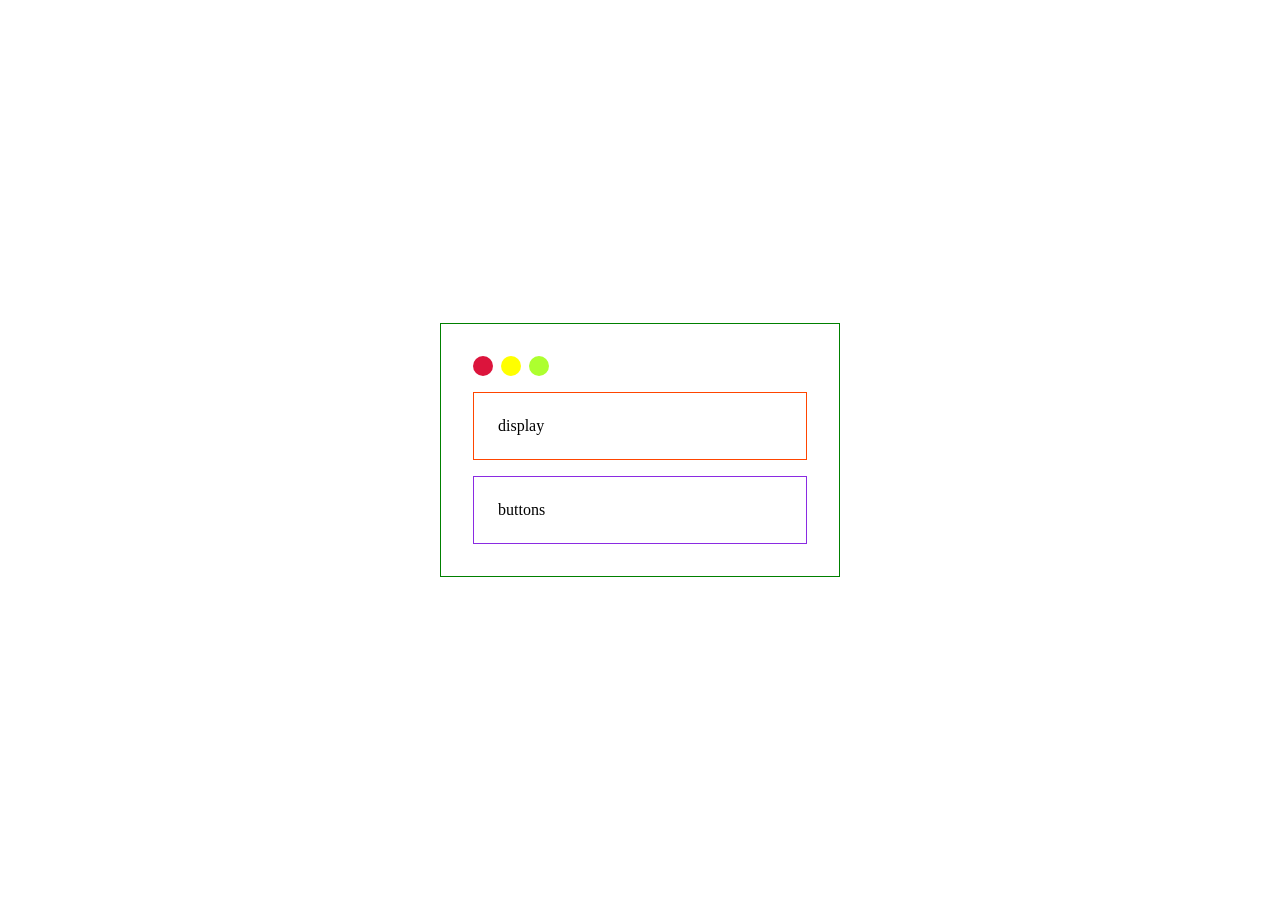
==== oz-team-project-calculator/index.html @ bdd518cd "feat: 계산기 프로그램: HTML 목업, 기본 스타일 시트 작성" ====
<!DOCTYPE html>
<html lang="ko">
  <head>
    <meta charset="UTF-8" />
    <meta name="viewport" content="width=device-width, initial-scale=1.0" />
    <title>계산기</title>
    <link rel="stylesheet" href="style.css" />
  </head>
  <body>
    <!-- Container -->
    <div class="container">
      <!-- Calculator -->
      <div class="calculator">
        <header class="calculator__header">
          <button class="calculator__header-button calculator__header-button--close"></button>
          <button class="calculator__header-button calculator__header-button--minimize"></button>
          <button class="calculator__header-button calculator__header-button--maximize"></button>
        </header>
        <section class="calculator__display">display</section>
        <section class="calculator__buttons">buttons</section>
      </div>
      <!-- /Calculator -->
    </div>
    <!-- /Container -->
  </body>
</html>
---- oz-team-project-calculator/style.css ----
@charset "utf-8";

/* Reset */
* {
  padding: 0;
  margin: 0;
  box-sizing: border-box;
}
html,
body {
  height: 100%;
}
button {
  border: 0;
  cursor: pointer;
}

/* Container */
.container {
  height: 100%;
  display: flex;
  align-items: center;
  justify-content: center;
}

/* Calculator */
.calculator {
  display: flex;
  flex-direction: column;
  gap: 16px;
  width: 400px;
  padding: 32px;
  border: 1px solid green;
}
.calculator__header {
  display: flex;
  gap: 8px;
}
.calculator__header-button {
  width: 20px;
  height: 20px;
  border-radius: 50%;
}
.calculator__header-button--close {
  background-color: crimson;
}
.calculator__header-button--minimize {
  background-color: yellow;
}
.calculator__header-button--maximize {
  background-color: greenyellow;
}
.calculator__display {
  padding: 24px;
  border: 1px solid orangered;
}
.calculator__buttons {
  padding: 24px;
  border: 1px solid blueviolet;
}
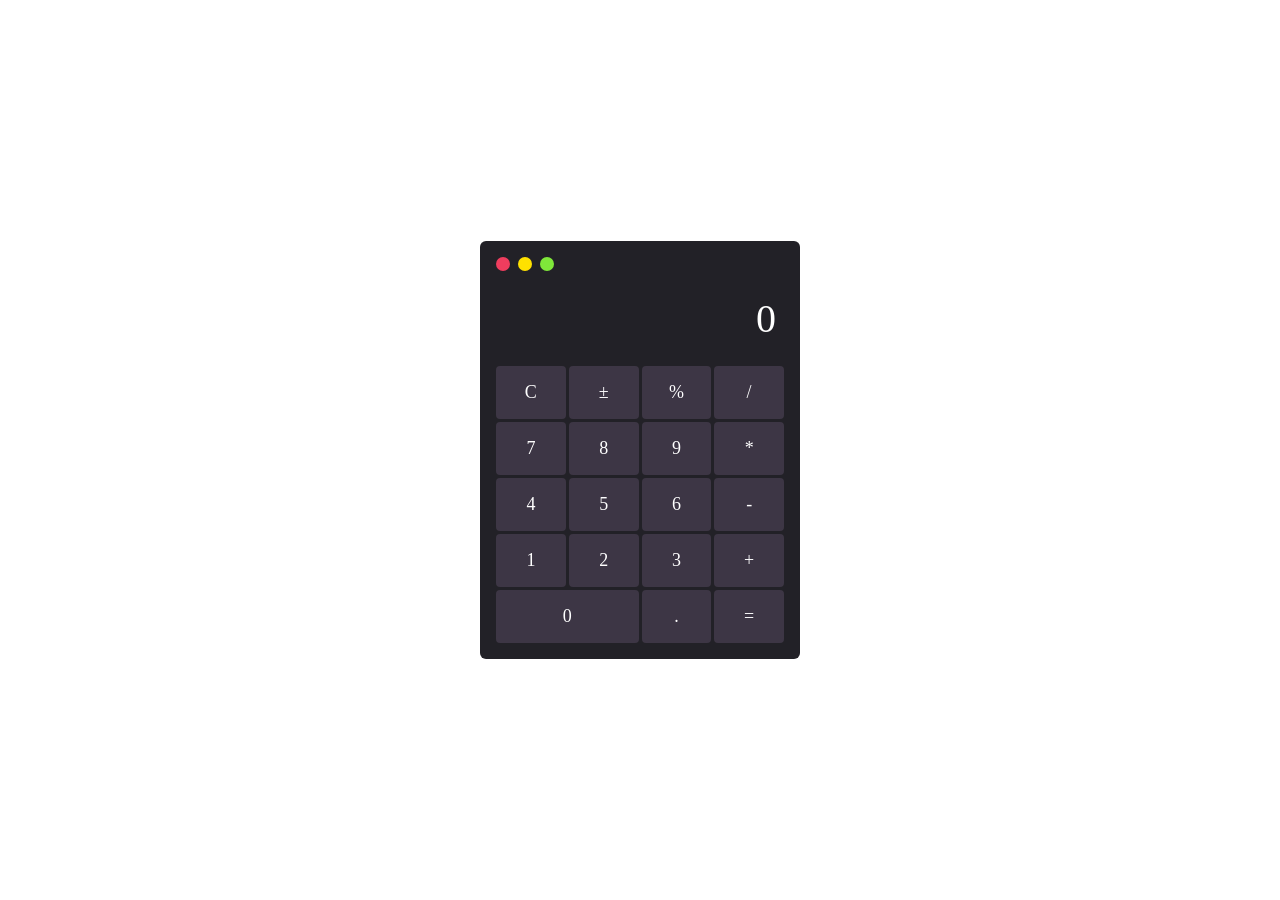
==== commit fd18cff6: "feat: HTML 구조 업데이트, css 변수 설정 및 스타일링 업데이트" ====
--- a/oz-team-project-calculator/index.html
+++ b/oz-team-project-calculator/index.html
@@ -16,8 +16,30 @@
           <button class="calculator__header-button calculator__header-button--minimize"></button>
           <button class="calculator__header-button calculator__header-button--maximize"></button>
         </header>
-        <section class="calculator__display">display</section>
-        <section class="calculator__buttons">buttons</section>
+        <section class="calculator__display">
+          <input type="text" class="calculator__result-input" readonly value="0" />
+        </section>
+        <section class="calculator__buttons">
+          <button class="calculator__button calculator__button--function">C</button>
+          <button class="calculator__button calculator__button--function">±</button>
+          <button class="calculator__button calculator__button--function">%</button>
+          <button class="calculator__button calculator__button--operator">/</button>
+          <button class="calculator__button calculator__button--number">7</button>
+          <button class="calculator__button calculator__button--number">8</button>
+          <button class="calculator__button calculator__button--number">9</button>
+          <button class="calculator__button calculator__button--operator">*</button>
+          <button class="calculator__button calculator__button--number">4</button>
+          <button class="calculator__button calculator__button--number">5</button>
+          <button class="calculator__button calculator__button--number">6</button>
+          <button class="calculator__button calculator__button--operator">-</button>
+          <button class="calculator__button calculator__button--number">1</button>
+          <button class="calculator__button calculator__button--number">2</button>
+          <button class="calculator__button calculator__button--number">3</button>
+          <button class="calculator__button calculator__button--operator">+</button>
+          <button class="calculator__button calculator__button--number calculator__button--zero">0</button>
+          <button class="calculator__button">.</button>
+          <button class="calculator__button">=</button>
+        </section>
       </div>
       <!-- /Calculator -->
     </div>
--- a/oz-team-project-calculator/style.css
+++ b/oz-team-project-calculator/style.css
@@ -5,6 +5,7 @@
   padding: 0;
   margin: 0;
   box-sizing: border-box;
+  font: inherit;
 }
 html,
 body {
@@ -13,6 +14,21 @@
 button {
   border: 0;
   cursor: pointer;
+}
+
+/* Custom variables */
+:root {
+  --color-primary: #4b80dc;
+  --color-calculator: #222127;
+  --color-button: #3d3645;
+  --color-button-hover: #484051;
+  --color-button-active: #2e2835;
+  --color-black: #232429;
+  --color-white: #fff;
+  --color-red: #ef3d5e;
+  --color-yellow: #ffe100;
+  --color-green: #7fe73a;
+  --gap-button: 3px;
 }
 
 /* Container */
@@ -28,33 +44,63 @@
   display: flex;
   flex-direction: column;
   gap: 16px;
-  width: 400px;
-  padding: 32px;
-  border: 1px solid green;
+  width: 320px;
+  padding: 16px;
+  background-color: var(--color-calculator);
+  border-radius: 6px;
 }
 .calculator__header {
   display: flex;
   gap: 8px;
 }
 .calculator__header-button {
-  width: 20px;
-  height: 20px;
+  width: 14px;
+  height: 14px;
   border-radius: 50%;
 }
 .calculator__header-button--close {
-  background-color: crimson;
+  background-color: var(--color-red);
 }
 .calculator__header-button--minimize {
-  background-color: yellow;
+  background-color: var(--color-yellow);
 }
 .calculator__header-button--maximize {
-  background-color: greenyellow;
+  background-color: var(--color-green);
 }
 .calculator__display {
-  padding: 24px;
-  border: 1px solid orangered;
+  border-radius: 4px;
+}
+.calculator__result-input {
+  width: 100%;
+  height: 100%;
+  padding: 8px;
+  border: 0;
+  outline: 0;
+  background-color: transparent;
+  color: var(--color-white);
+  font-size: 40px;
+  text-align: right;
 }
 .calculator__buttons {
-  padding: 24px;
-  border: 1px solid blueviolet;
+  display: flex;
+  flex-wrap: wrap;
+  gap: var(--gap-button);
 }
+.calculator__button {
+  flex: 1 0 calc(25% - var(--gap-button));
+  padding: 16px;
+  border-radius: 4px;
+  background-color: var(--color-button);
+  color: var(--color-white);
+  font-size: 18px;
+}
+.calculator__button:hover {
+  background-color: var(--color-button-hover);
+}
+.calculator__button:active {
+  background-color: var(--color-button-active);
+}
+.calculator__button--zero {
+  flex-basis: calc(50% - var(--gap-button) / 2);
+  max-width: calc(50% - var(--gap-button) / 2);
+}
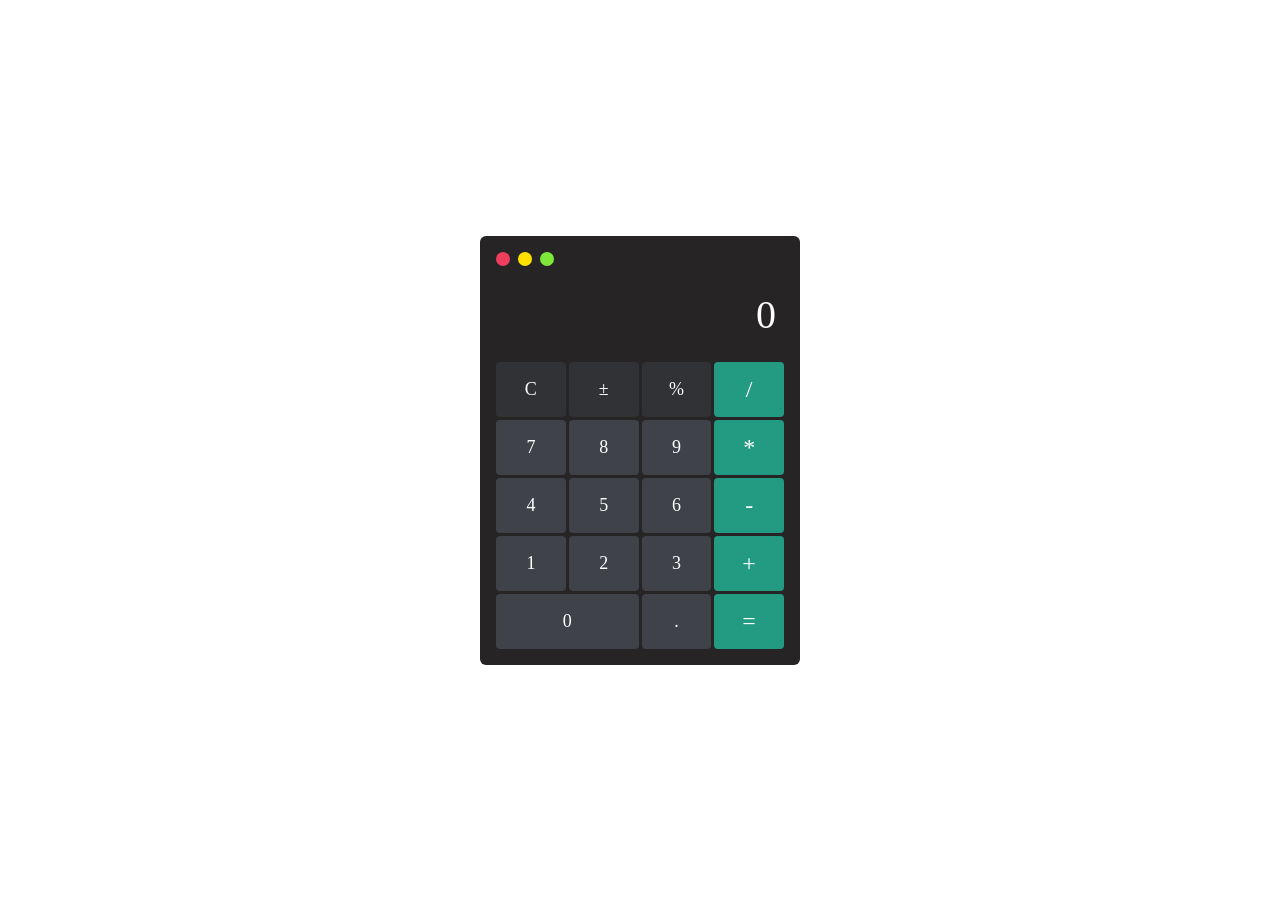
==== commit bdd690bf: "fix: 계산기 컬러 변경, 클래스 이름 및 변수명 변경" ====
--- a/oz-team-project-calculator/index.html
+++ b/oz-team-project-calculator/index.html
@@ -5,6 +5,7 @@
     <meta name="viewport" content="width=device-width, initial-scale=1.0" />
     <title>계산기</title>
     <link rel="stylesheet" href="style.css" />
+    <script defer src="script.js"></script>
   </head>
   <body>
     <!-- Container -->
@@ -17,7 +18,7 @@
           <button class="calculator__header-button calculator__header-button--maximize"></button>
         </header>
         <section class="calculator__display">
-          <input type="text" class="calculator__result-input" readonly value="0" />
+          <p class="calculator__result">0</p>
         </section>
         <section class="calculator__buttons">
           <button class="calculator__button calculator__button--function">C</button>
@@ -38,7 +39,7 @@
           <button class="calculator__button calculator__button--operator">+</button>
           <button class="calculator__button calculator__button--number calculator__button--zero">0</button>
           <button class="calculator__button">.</button>
-          <button class="calculator__button">=</button>
+          <button class="calculator__button calculator__button--equals">=</button>
         </section>
       </div>
       <!-- /Calculator -->
--- a/oz-team-project-calculator/style.css
+++ b/oz-team-project-calculator/style.css
@@ -18,12 +18,11 @@
 
 /* Custom variables */
 :root {
-  --color-primary: #4b80dc;
-  --color-calculator: #222127;
-  --color-button: #3d3645;
-  --color-button-hover: #484051;
-  --color-button-active: #2e2835;
-  --color-black: #232429;
+  --color-primary: #239a82;
+  --color-background: #262425;
+  --color-button: #3f4249;
+  --color-button-function: #303235;
+  --color-button-operator: var(--color-primary);
   --color-white: #fff;
   --color-red: #ef3d5e;
   --color-yellow: #ffe100;
@@ -46,7 +45,7 @@
   gap: 16px;
   width: 320px;
   padding: 16px;
-  background-color: var(--color-calculator);
+  background-color: var(--color-background);
   border-radius: 6px;
 }
 .calculator__header {
@@ -68,18 +67,24 @@
   background-color: var(--color-green);
 }
 .calculator__display {
+  display: flex;
+  justify-content: flex-end;
+  align-items: flex-end;
   border-radius: 4px;
+  height: 64px;
+  font-size: 40px;
 }
-.calculator__result-input {
+.calculator__result {
   width: 100%;
-  height: 100%;
   padding: 8px;
   border: 0;
   outline: 0;
   background-color: transparent;
   color: var(--color-white);
-  font-size: 40px;
+  font-size: 1em;
   text-align: right;
+  transition: font-size 0.2s;
+  overflow: hidden;
 }
 .calculator__buttons {
   display: flex;
@@ -88,19 +93,27 @@
 }
 .calculator__button {
   flex: 1 0 calc(25% - var(--gap-button));
-  padding: 16px;
+  padding: 14px;
   border-radius: 4px;
   background-color: var(--color-button);
   color: var(--color-white);
   font-size: 18px;
 }
 .calculator__button:hover {
-  background-color: var(--color-button-hover);
+  filter: brightness(1.2);
 }
 .calculator__button:active {
-  background-color: var(--color-button-active);
+  filter: brightness(0.9);
 }
 .calculator__button--zero {
   flex-basis: calc(50% - var(--gap-button) / 2);
   max-width: calc(50% - var(--gap-button) / 2);
 }
+.calculator__button--operator,
+.calculator__button--equals {
+  background-color: var(--color-button-operator);
+  font-size: 24px;
+}
+.calculator__button--function {
+  background-color: var(--color-button-function);
+}
